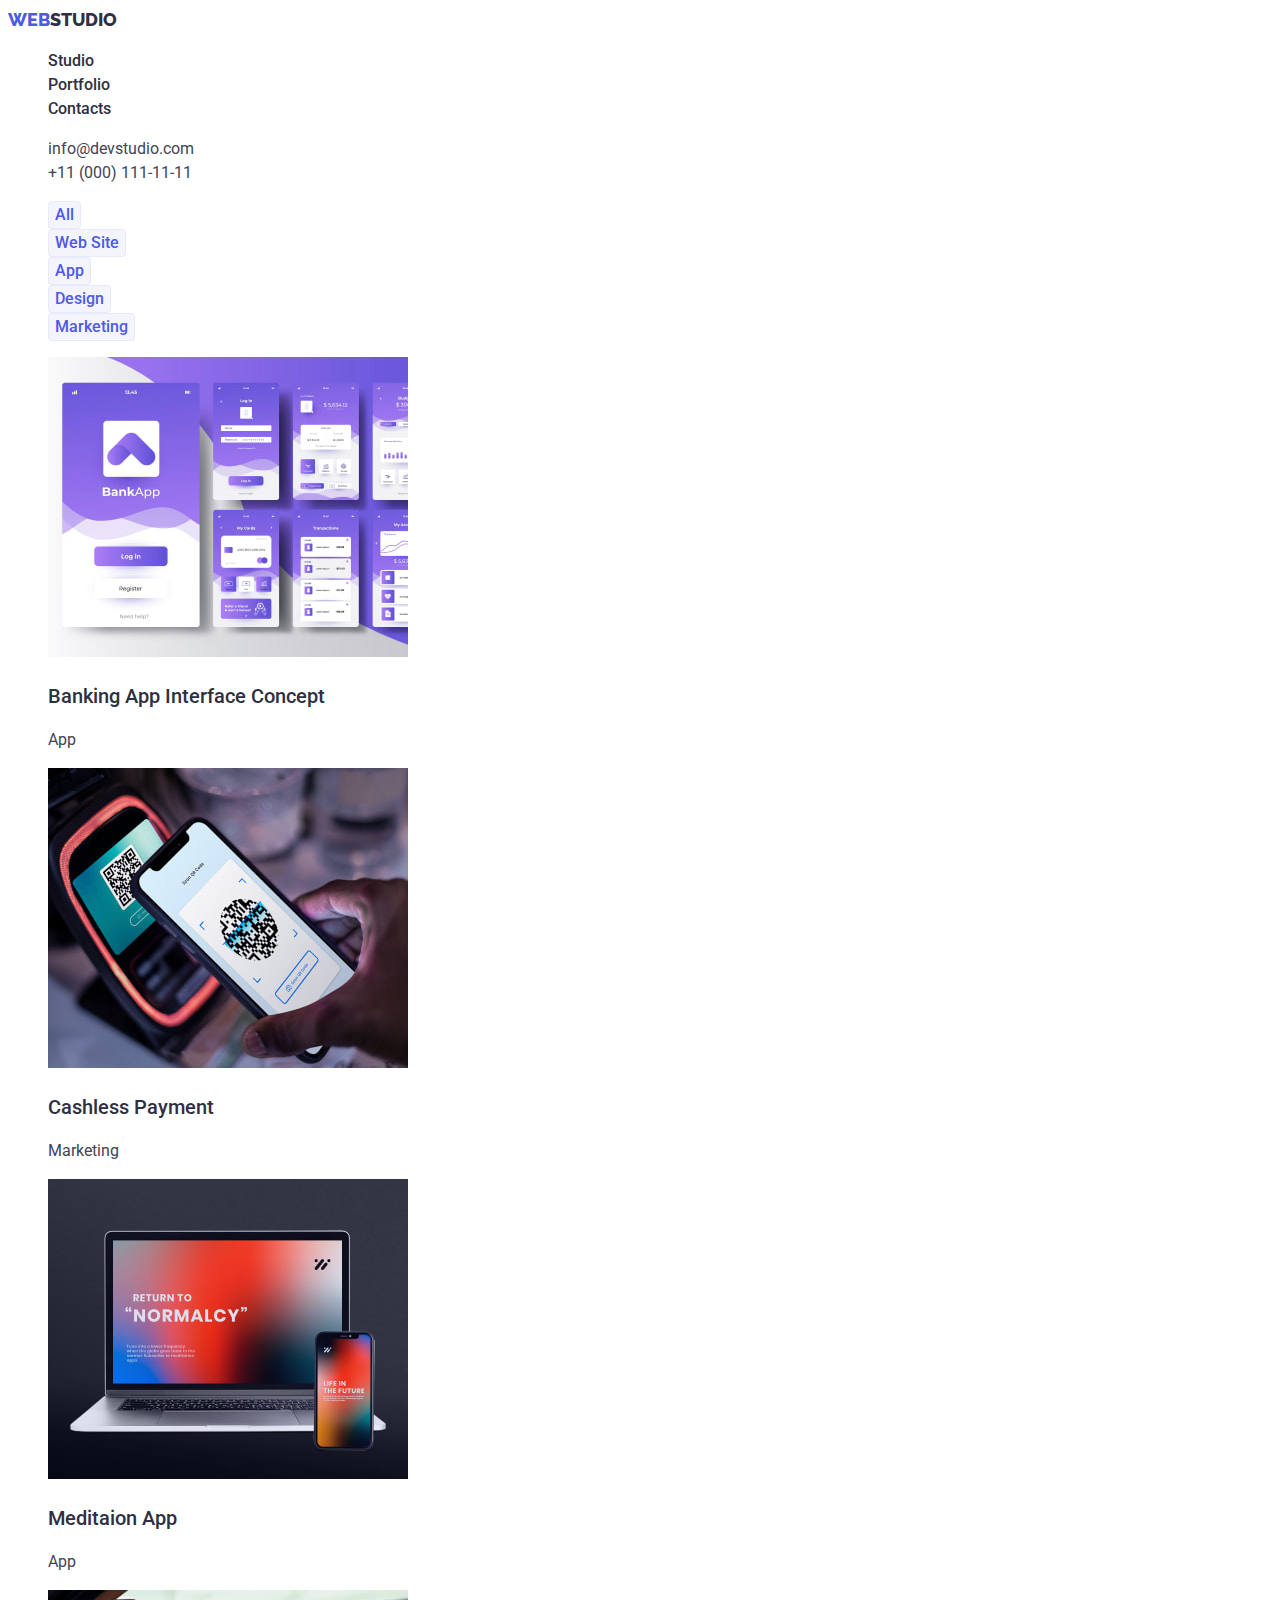
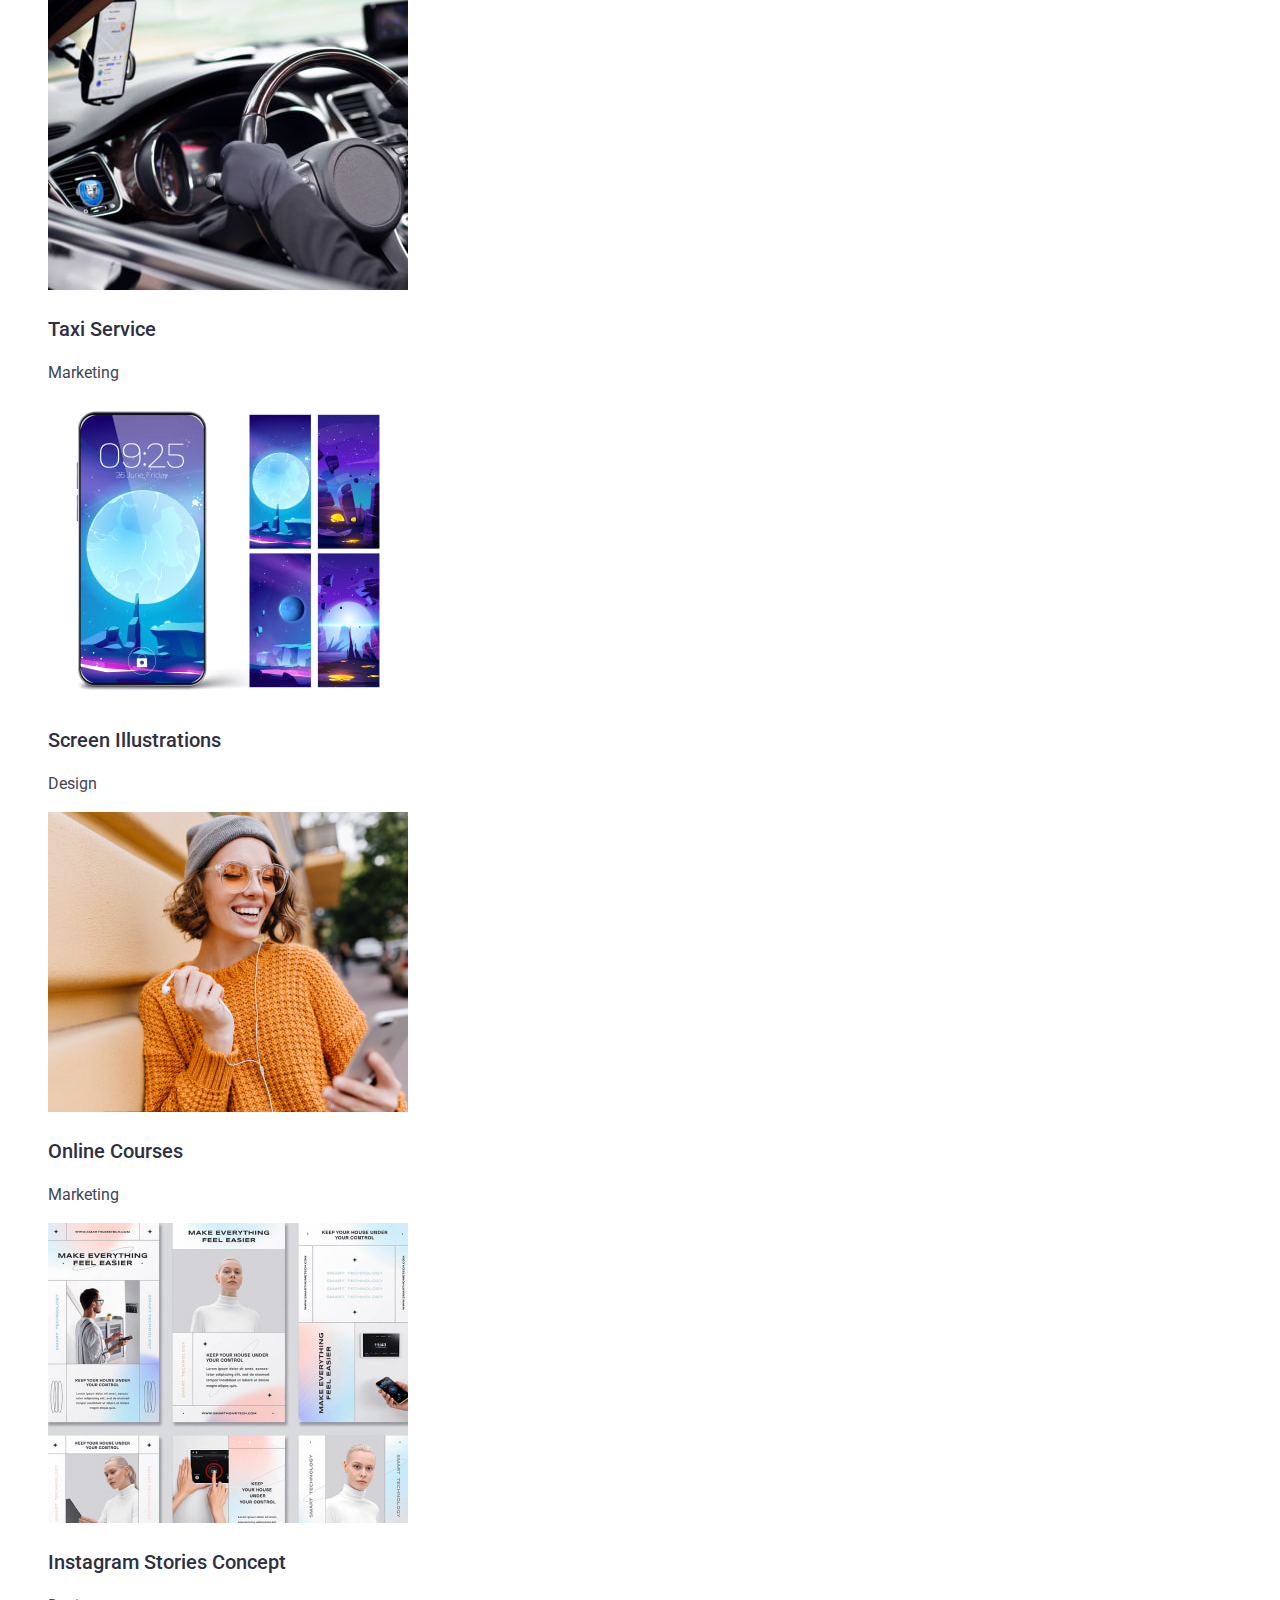
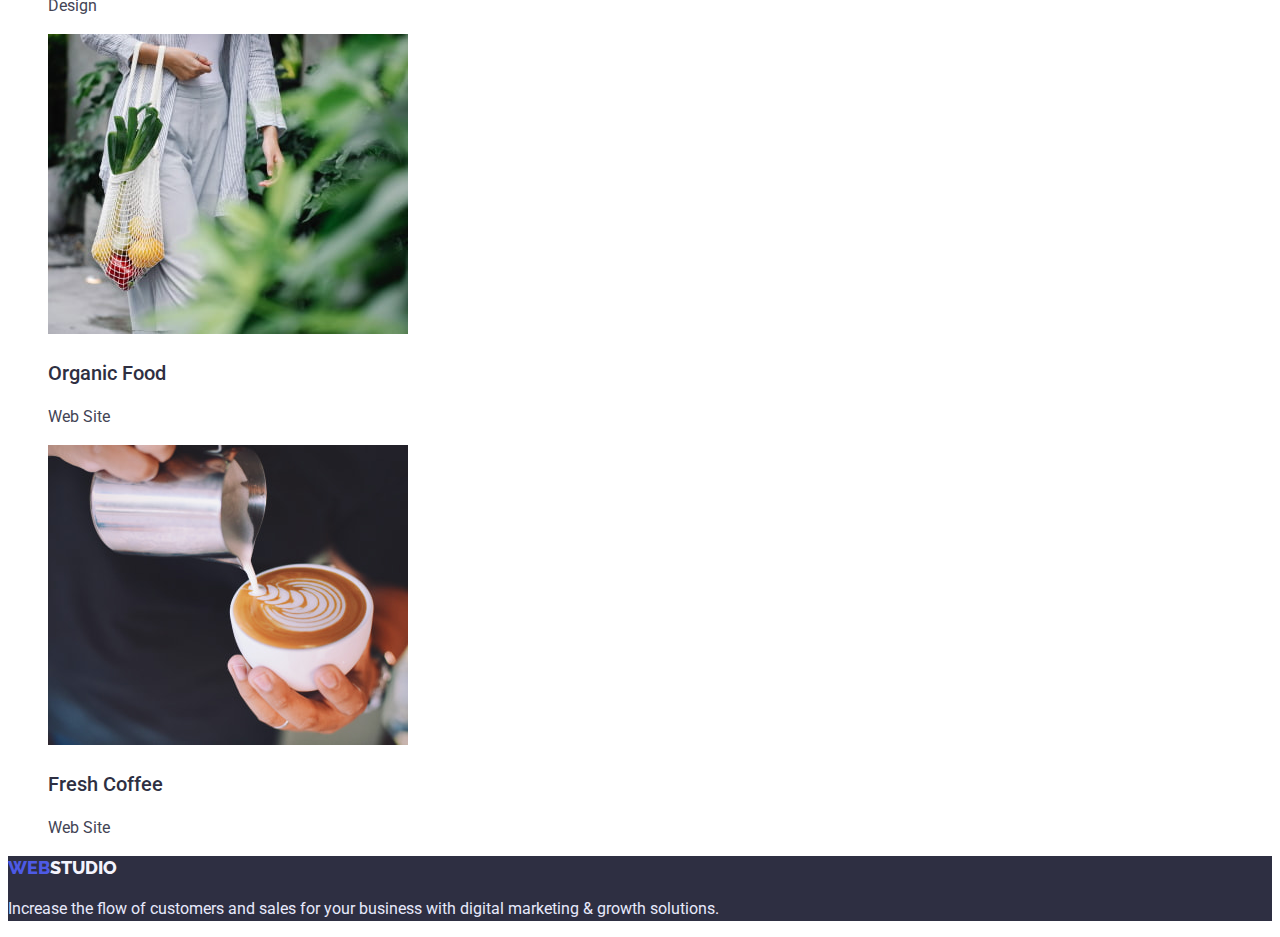
==== portfolio/portfolio.html @ e564895e "Update index.html" ====
<!DOCTYPE html>
<html lang="en">
  <head>
    <meta charset="UTF-8" />
    <meta http-equiv="X-UA-Compatible" content="IE=edge" />
    <meta name="viewport" content="width=device-width, initial-scale=1.0" />
    <link rel="preconnect" href="https://fonts.googleapis.com" />
    <link rel="preconnect" href="https://fonts.gstatic.com" crossorigin />
    <link
      href="https://fonts.googleapis.com/css2?family=Raleway:wght@800&family=Roboto:wght@400;500;700;900&display=swap"
      rel="stylesheet"
    />
    <link rel="stylesheet" href="../css/styles.css" />
    <title>Portfolio</title>
  </head>
  <body>
    <header>
      <nav>
        <a class="logo logo-dark link" href="../index.html"
          ><span class="logo-decor">Web</span>Studio</a
        >
        <ul class="item-list">
          <li>
            <a class="nav-link link" href="../index.html">Studio</a>
          </li>
          <li>
            <a class="nav-link link" href="./portfolio.html">Portfolio</a>
          </li>
          <li><a class="nav-link link" href="">Contacts</a></li>
        </ul>
      </nav>
      <address>
        <ul class="item-list">
          <li>
            <a class="contact-link link" href="mailto:info@devstudio.com"
              >info@devstudio.com</a
            >
          </li>
          <li>
            <a class="contact-link link" href="tel:+110001111111"
              >+11 (000) 111-11-11</a
            >
          </li>
        </ul>
      </address>
    </header>
    <main>
      <section>
        <h2 hidden>Portfolio Navigation</h2>
        <ul class="item-list">
          <li>
            <button class="filter-button" type="button">All</button>
          </li>
          <li>
            <button class="filter-button" type="button">Web Site</button>
          </li>
          <li>
            <button class="filter-button" type="button">App</button>
          </li>
          <li>
            <button class="filter-button" type="button">Design</button>
          </li>
          <li>
            <button class="filter-button" type="button">Marketing</button>
          </li>
        </ul>
      </section>
      <section>
        <h1 hidden>Portfolio</h1>
        <ul class="item-list">
          <li>
            <a href="./images/banking-app-interface.jpg"
              ><img
                src="./images/banking-app-interface.jpg"
                width="360"
                height="300"
                alt="Banking App Interface Concept"
            /></a>
            <h3 class="main-section-subtitle">Banking App Interface Concept</h3>
            <p>App</p>
          </li>
          <li>
            <a href="./images/cashless-payment.jpg"
              ><img
                src="./images/cashless-payment.jpg"
                width="360"
                height="300"
                alt="Cashless Payment"
            /></a>
            <h3 class="main-section-subtitle">Cashless Payment</h3>
            <p>Marketing</p>
          </li>
          <li>
            <a href="./images/meditation-app.jpg"
              ><img
                src="./images/meditation-app.jpg"
                width="360"
                height="300"
                alt="Meditaion App"
            /></a>
            <h3 class="main-section-subtitle">Meditaion App</h3>
            <p>App</p>
          </li>
          <li>
            <a href="./images/taxi-service.jpg"
              ><img
                src="./images/taxi-service.jpg"
                width="360"
                height="300"
                alt="Taxi Service"
            /></a>
            <h3 class="main-section-subtitle">Taxi Service</h3>
            <p>Marketing</p>
          </li>
          <li>
            <a href="./images/screen-illustrations.jpg"
              ><img
                src="./images/screen-illustrations.jpg"
                width="360"
                height="300"
                alt="Screen Illustrations"
            /></a>
            <h3 class="main-section-subtitle">Screen Illustrations</h3>
            <p>Design</p>
          </li>
          <li>
            <a href="./images/online-courses.jpg"
              ><img
                src="./images/online-courses.jpg"
                width="360"
                height="300"
                alt="Online Courses"
            /></a>
            <h3 class="main-section-subtitle">Online Courses</h3>
            <p>Marketing</p>
          </li>
          <li>
            <a href="./images/inst-stories-concept.jpg"
              ><img
                src="./images/inst-stories-concept.jpg"
                width="360"
                height="300"
                alt="Instagram Stories Concept"
            /></a>
            <h3 class="main-section-subtitle">Instagram Stories Concept</h3>
            <p>Design</p>
          </li>
          <li>
            <a href="./images/organic-food.jpg"
              ><img
                src="./images/organic-food.jpg"
                width="360"
                height="300"
                alt="Organic Food"
            /></a>
            <h3 class="main-section-subtitle">Organic Food</h3>
            <p>Web Site</p>
          </li>
          <li>
            <a href="./images/fresh-coffee.jpg"
              ><img
                src="./images/fresh-coffee.jpg"
                width="360"
                height="300"
                alt="Fresh Coffee"
            /></a>
            <h3 class="main-section-subtitle">Fresh Coffee</h3>
            <p>Web Site</p>
          </li>
        </ul>
      </section>
    </main>
    <footer class="footer-background">
      <a class="logo logo-light link" href="../index.html"
        ><span class="logo-decor">Web</span>Studio</a
      >
      <p class="inverted-text">
        Increase the flow of customers and sales for your business with digital
        marketing & growth solutions.
      </p>
    </footer>
  </body>
</html>
---- css/styles.css ----
:root {
  --clr-primary: #434455;
  --clr-primary-inverted: #e7e9fc;
  --clr-secondary: #2e2f42;
  --clr-secondary-inverted: #fff;
  --clr-brand: #4d5ae5;
  --clr-brand-interaction: #404bbf;
  --clr-brand-inverted: #f4f4fd;
}

body {
  font-family: 'Roboto', sans-serif;
  font-size: 16px;
  line-height: 1.5;
  color: var(--clr-primary);
}

.logo {
  font-family: 'Raleway', sans-serif;
  font-size: 18px;
  font-weight: 800;
  line-height: 1.34;
  text-transform: uppercase;
}

.logo-dark {
  color: var(--clr-secondary);
}

.logo-light {
  color: var(--clr-brand-inverted);
}

.logo-decor {
  color: var(--clr-brand);
}

.item-list {
  list-style-type: none;
}

.link {
  text-decoration: none;
}

.nav-link {
  font-weight: 500;
  color: var(--clr-secondary);
}

.contact-link {
  font-style: normal;
  color: inherit;
}

.nav-link:hover,
.nav-link:focus,
.contact-link:hover,
.contact-link:focus {
  color: var(--clr-brand-interaction);
}

.hero-section {
  background-color: var(--clr-secondary);
}

.hero-title {
  font-size: 56px;
  font-weight: 700;
  line-height: 1.07;
  color: var(--clr-secondary-inverted);
}

.order-button {
  background-color: var(--clr-brand);
  color: var(--clr-secondary-inverted);
  font-family: inherit;
  font-size: inherit;
  line-height: inherit;
  font-weight: 500;
  letter-spacing: 0.04em;
  border: none;
  border-radius: 4px;
  box-shadow: 0px 4px 4px rgba(0, 0, 0, 0.15);
  cursor: pointer;
}

.order-button:hover,
.order-button:focus {
  background-color: var(--clr-brand-interaction);
}

.main-section-subtitle {
  font-weight: 500;
  font-size: 20px;
  line-height: 1.2;
  color: var(--clr-secondary);
}

.main-section-title {
  font-weight: 700;
  font-size: 36px;
  line-height: 1.11;
  color: var(--clr-secondary);
}

.footer-background {
  background-color: var(--clr-secondary);
}

.inverted-text {
  color: var(--clr-primary-inverted);
}

.filter-button {
  background-color: var(--clr-brand-inverted);
  color: var(--clr-brand);
  font-family: inherit;
  font-size: inherit;
  font-weight: 500;
  line-height: inherit;
  border: 1px solid var(--clr-primary-inverted);
  border-radius: 4px;
  cursor: pointer;
}

.filter-button:hover,
.filter-button:focus {
  background: var(--clr-brand-interaction);
  box-shadow: 0px 3px 1px rgba(0, 0, 0, 0.1), 0px 2px 1px rgba(0, 0, 0, 0.08),
    0px 2px 2px rgba(0, 0, 0, 0.12);
  border: 1px solid var(--clr-brand-interaction);
  color: var(--clr-secondary-inverted);
}
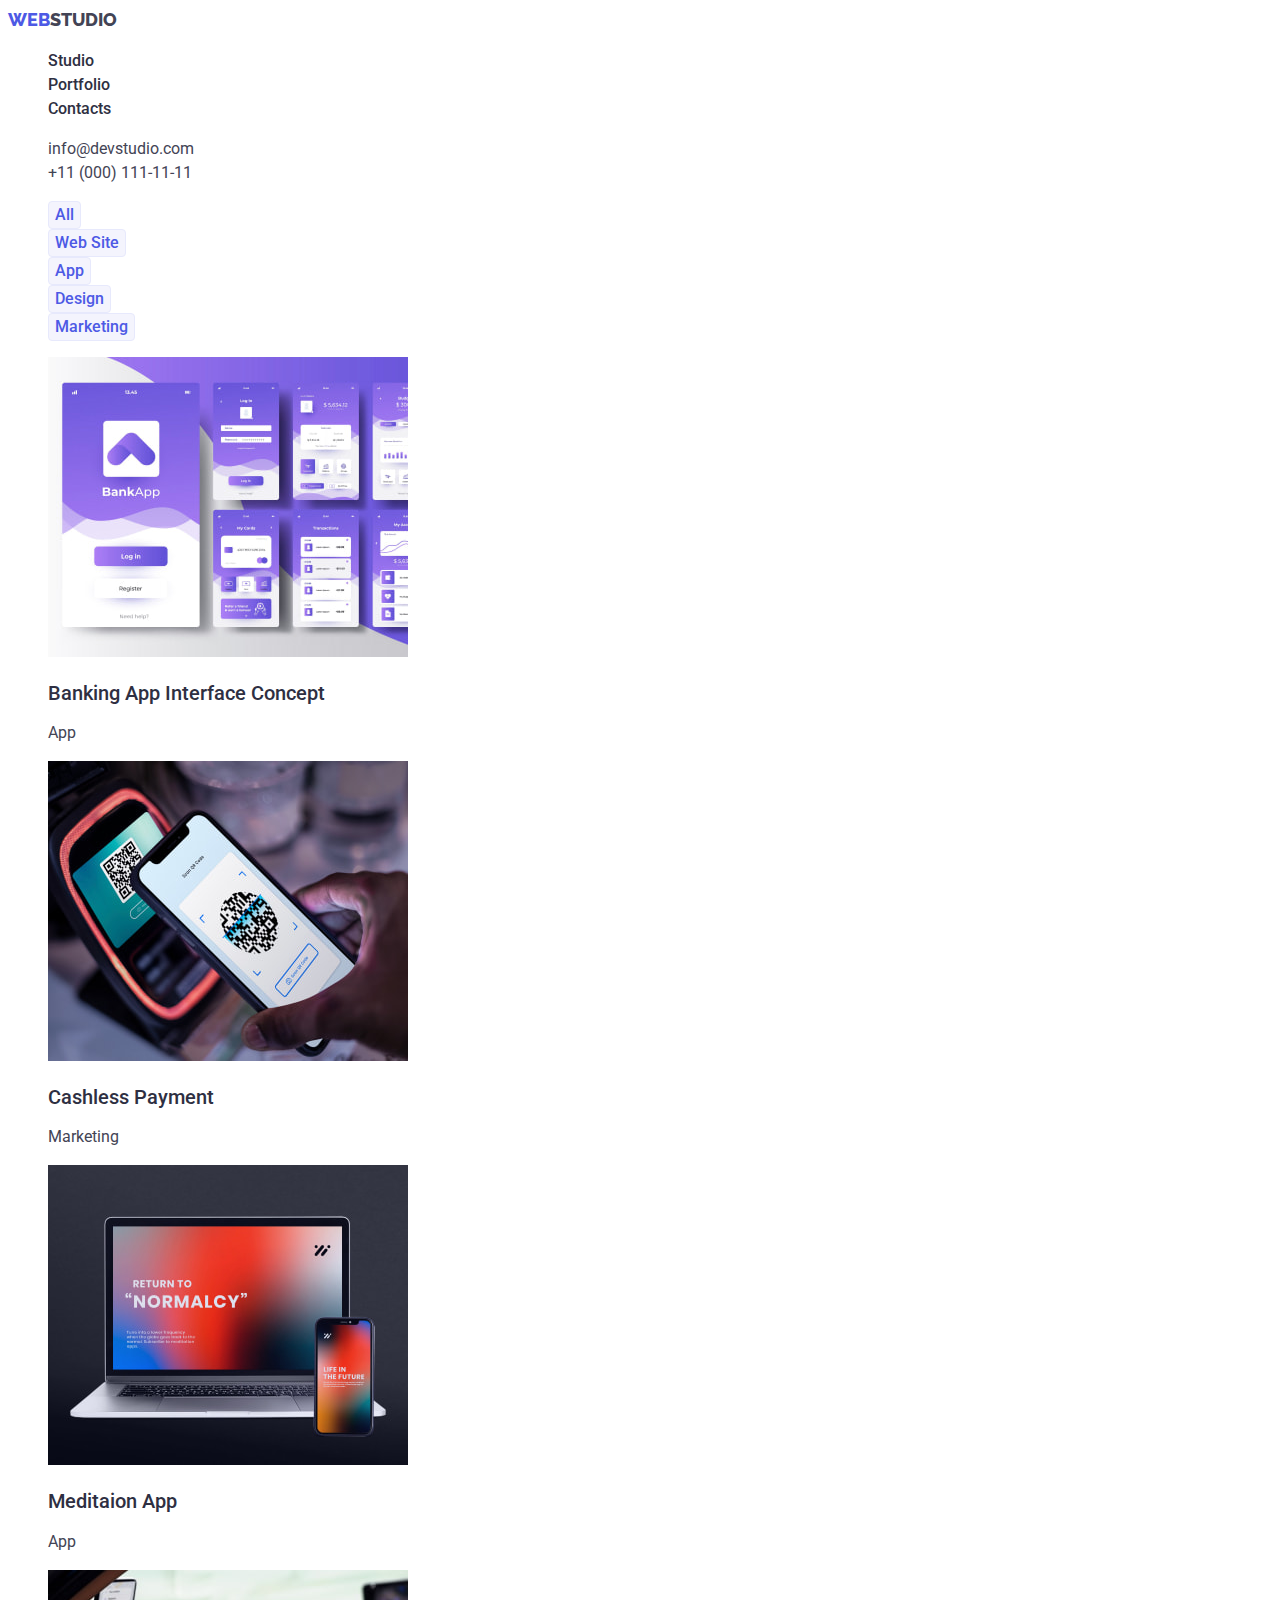
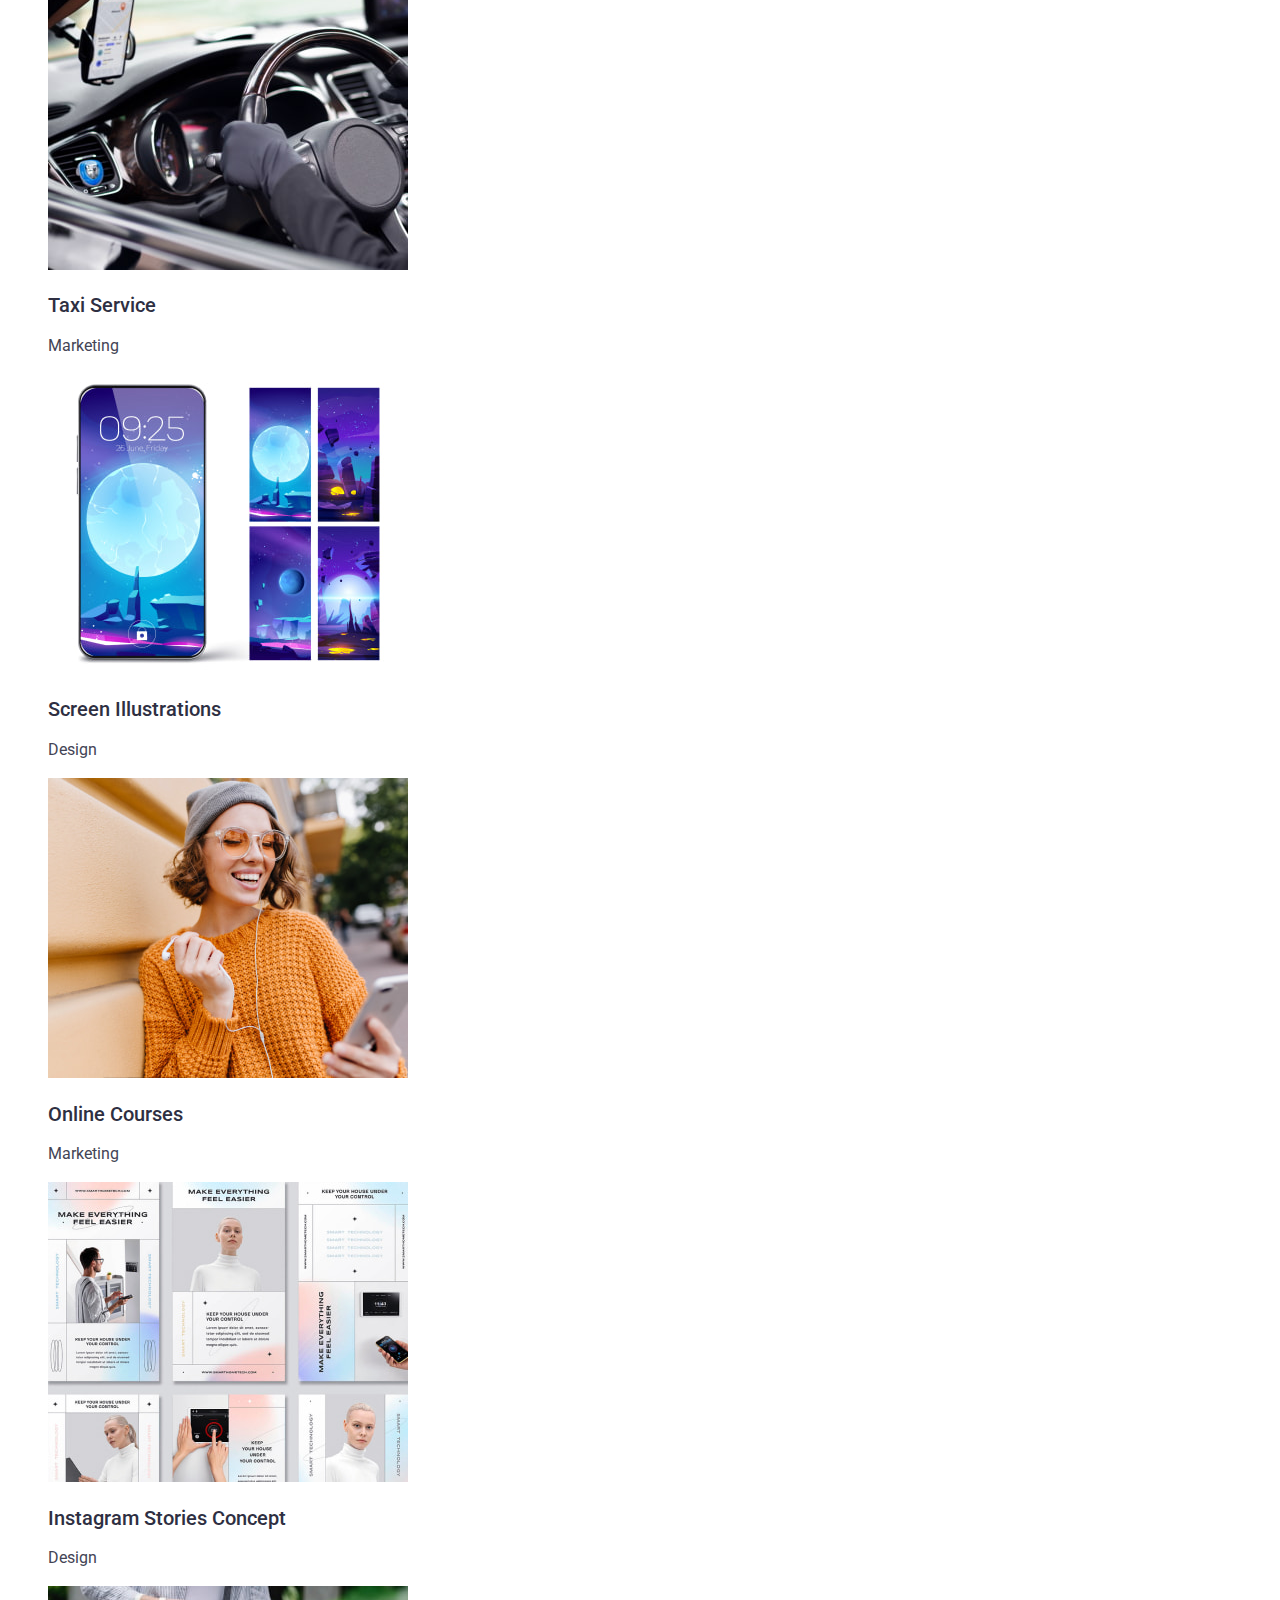
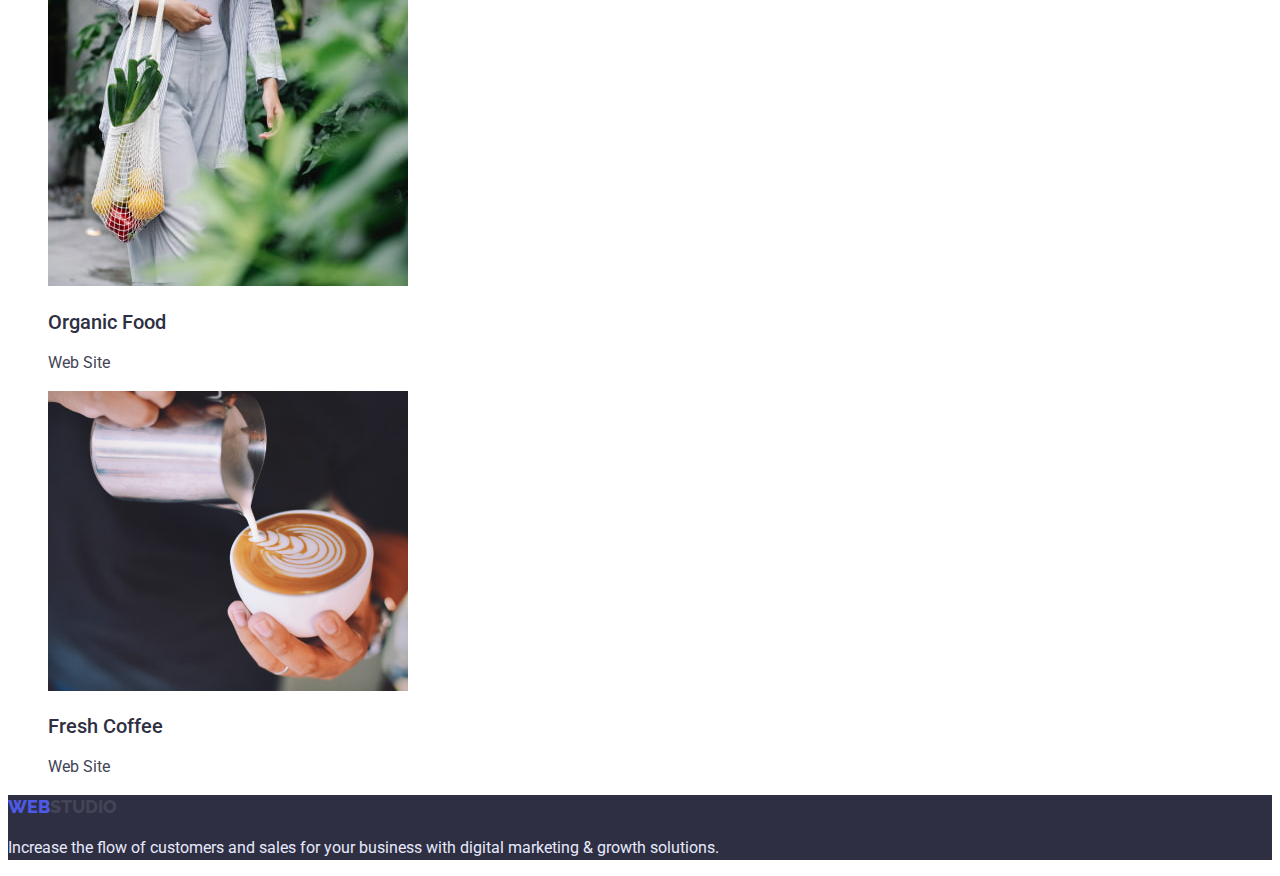
==== commit df809cab: "Update index.html, portfolio.html, styles.css" ====
--- a/portfolio/portfolio.html
+++ b/portfolio/portfolio.html
@@ -46,7 +46,7 @@
     </header>
     <main>
       <section>
-        <h2 hidden>Portfolio Navigation</h2>
+        <h1 hidden>Portfolio</h1>
         <ul class="item-list">
           <li>
             <button class="filter-button" type="button">All</button>
@@ -64,108 +64,116 @@
             <button class="filter-button" type="button">Marketing</button>
           </li>
         </ul>
-      </section>
-      <section>
-        <h1 hidden>Portfolio</h1>
         <ul class="item-list">
           <li>
-            <a href="./images/banking-app-interface.jpg"
+            <a class="link" href="#"
               ><img
                 src="./images/banking-app-interface.jpg"
                 width="360"
                 height="300"
                 alt="Banking App Interface Concept"
-            /></a>
-            <h3 class="main-section-subtitle">Banking App Interface Concept</h3>
-            <p>App</p>
+              />
+              <h2 class="main-section-subtitle">
+                Banking App Interface Concept
+              </h2>
+              <p>App</p>
+            </a>
           </li>
           <li>
-            <a href="./images/cashless-payment.jpg"
+            <a class="link" href="#"
               ><img
                 src="./images/cashless-payment.jpg"
                 width="360"
                 height="300"
                 alt="Cashless Payment"
-            /></a>
-            <h3 class="main-section-subtitle">Cashless Payment</h3>
-            <p>Marketing</p>
+              />
+              <h2 class="main-section-subtitle">Cashless Payment</h2>
+              <p>Marketing</p>
+            </a>
           </li>
           <li>
-            <a href="./images/meditation-app.jpg"
+            <a class="link" href="#"
               ><img
                 src="./images/meditation-app.jpg"
                 width="360"
                 height="300"
                 alt="Meditaion App"
-            /></a>
-            <h3 class="main-section-subtitle">Meditaion App</h3>
-            <p>App</p>
+              />
+              <h2 class="main-section-subtitle">Meditaion App</h2>
+              <p>App</p>
+            </a>
           </li>
           <li>
-            <a href="./images/taxi-service.jpg"
+            <a class="link" href="#"
               ><img
                 src="./images/taxi-service.jpg"
                 width="360"
                 height="300"
                 alt="Taxi Service"
-            /></a>
-            <h3 class="main-section-subtitle">Taxi Service</h3>
-            <p>Marketing</p>
+              />
+              <h2 class="main-section-subtitle">Taxi Service</h2>
+              <p>Marketing</p>
+            </a>
           </li>
           <li>
-            <a href="./images/screen-illustrations.jpg"
+            <a class="link" href="#"
               ><img
                 src="./images/screen-illustrations.jpg"
                 width="360"
                 height="300"
                 alt="Screen Illustrations"
-            /></a>
-            <h3 class="main-section-subtitle">Screen Illustrations</h3>
-            <p>Design</p>
+              />
+              <h2 class="main-section-subtitle">Screen Illustrations</h2>
+              <p>Design</p>
+            </a>
           </li>
           <li>
-            <a href="./images/online-courses.jpg"
+            <a class="link" href="#"
               ><img
                 src="./images/online-courses.jpg"
                 width="360"
                 height="300"
                 alt="Online Courses"
-            /></a>
-            <h3 class="main-section-subtitle">Online Courses</h3>
-            <p>Marketing</p>
+              />
+              <h2 class="main-section-subtitle">Online Courses</h2>
+              <p>Marketing</p>
+            </a>
           </li>
           <li>
-            <a href="./images/inst-stories-concept.jpg"
+            <a class="link" href="#"
               ><img
                 src="./images/inst-stories-concept.jpg"
                 width="360"
                 height="300"
                 alt="Instagram Stories Concept"
-            /></a>
-            <h3 class="main-section-subtitle">Instagram Stories Concept</h3>
-            <p>Design</p>
+              />
+              <h2 class="main-section-subtitle">Instagram Stories Concept</h2>
+              <p>Design</p>
+            </a>
           </li>
           <li>
-            <a href="./images/organic-food.jpg"
+            <a class="link" href="#"
               ><img
                 src="./images/organic-food.jpg"
                 width="360"
                 height="300"
                 alt="Organic Food"
-            /></a>
-            <h3 class="main-section-subtitle">Organic Food</h3>
-            <p>Web Site</p>
+              />
+              <h2 class="main-section-subtitle">Organic Food</h2>
+              <p>Web Site</p>
+            </a>
           </li>
           <li>
-            <a href="./images/fresh-coffee.jpg"
+            <a class="link" href="#"
               ><img
                 src="./images/fresh-coffee.jpg"
                 width="360"
                 height="300"
                 alt="Fresh Coffee"
-            /></a>
-            <h3 class="main-section-subtitle">Fresh Coffee</h3>
-            <p>Web Site</p>
+              />
+              <h2 class="main-section-subtitle">Fresh Coffee</h2>
+              <p>Web Site</p>
+            </a>
           </li>
         </ul>
       </section>
--- a/css/styles.css
+++ b/css/styles.css
@@ -41,6 +41,7 @@
 
 .link {
   text-decoration: none;
+  color: inherit;
 }
 
 .nav-link {
@@ -104,6 +105,14 @@
   color: var(--clr-secondary);
 }
 
+.team-section {
+  background-color: var(--clr-brand-inverted);
+}
+
+.team-member-card {
+  background-color: var(--clr-secondary-inverted);
+}
+
 .footer-background {
   background-color: var(--clr-secondary);
 }
@@ -132,3 +141,7 @@
   border: 1px solid var(--clr-brand-interaction);
   color: var(--clr-secondary-inverted);
 }
+
+.filter-card {
+  text-decoration: none;
+}
